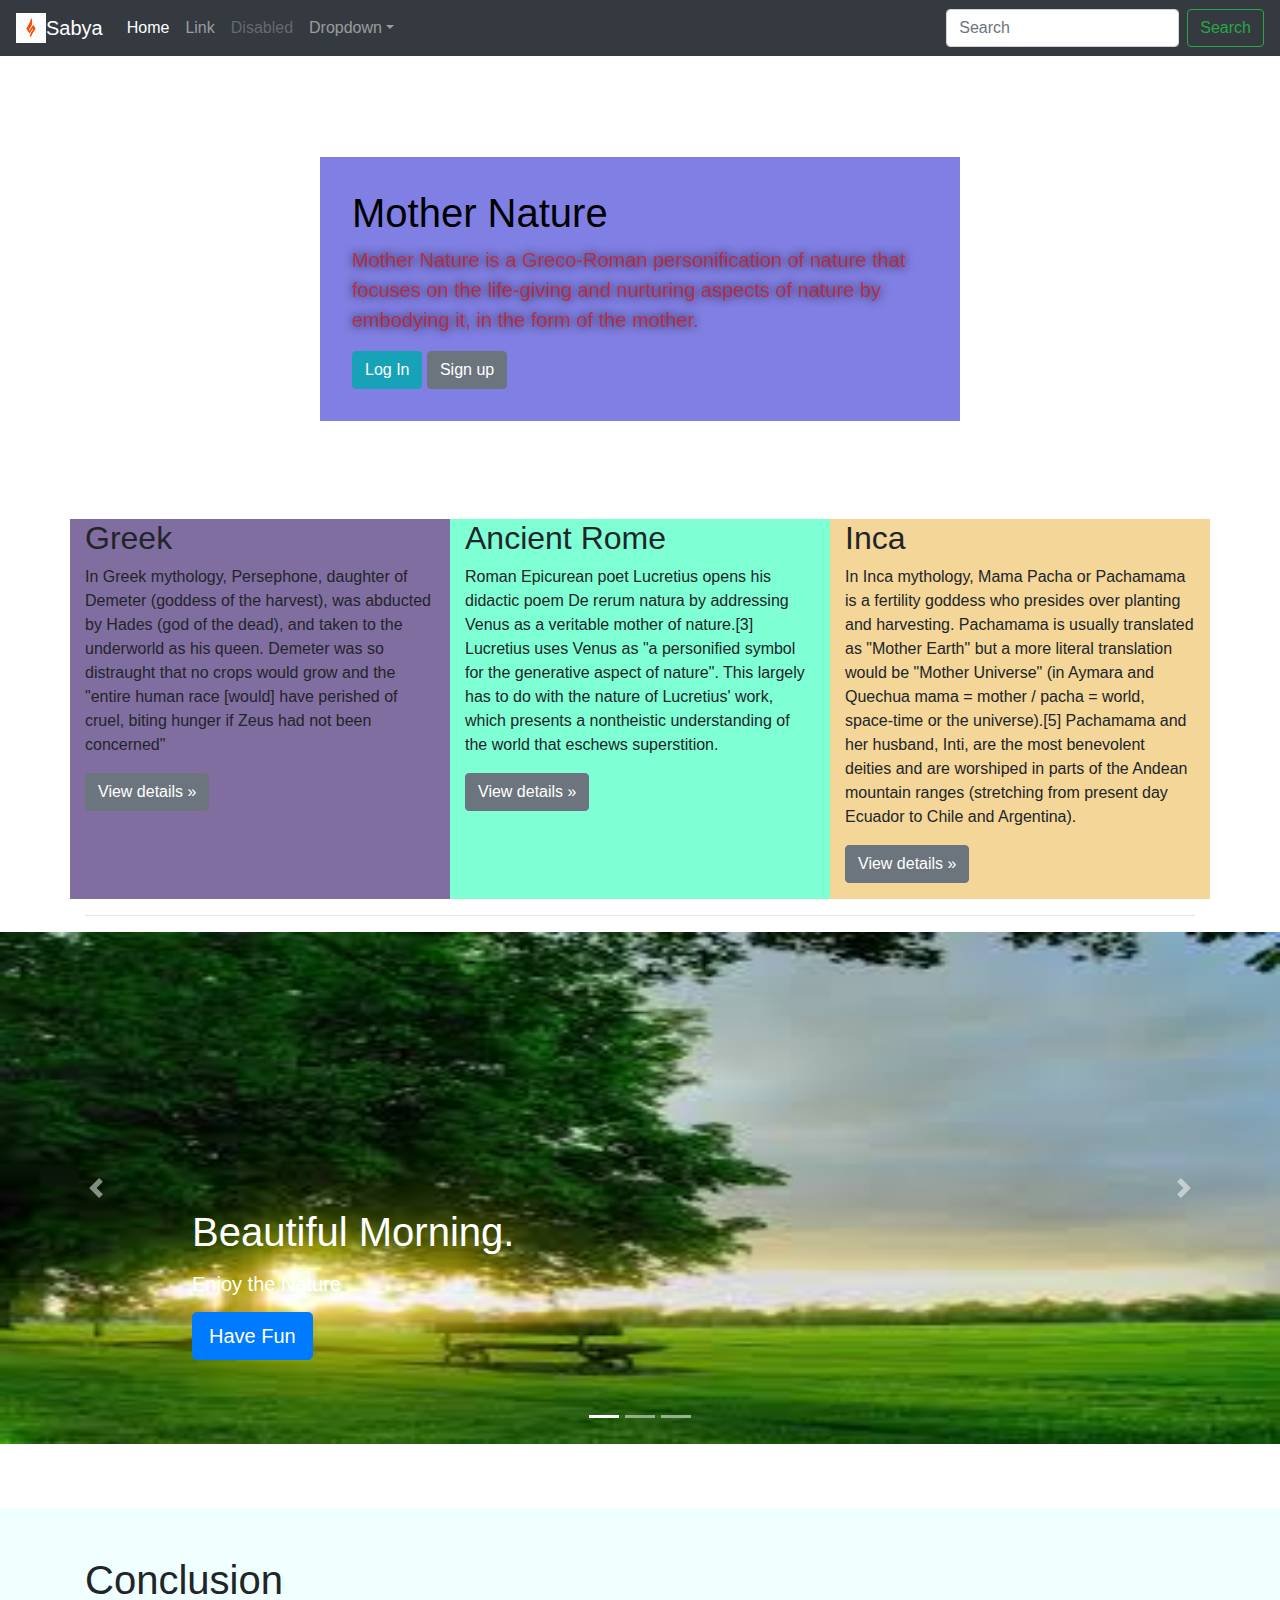
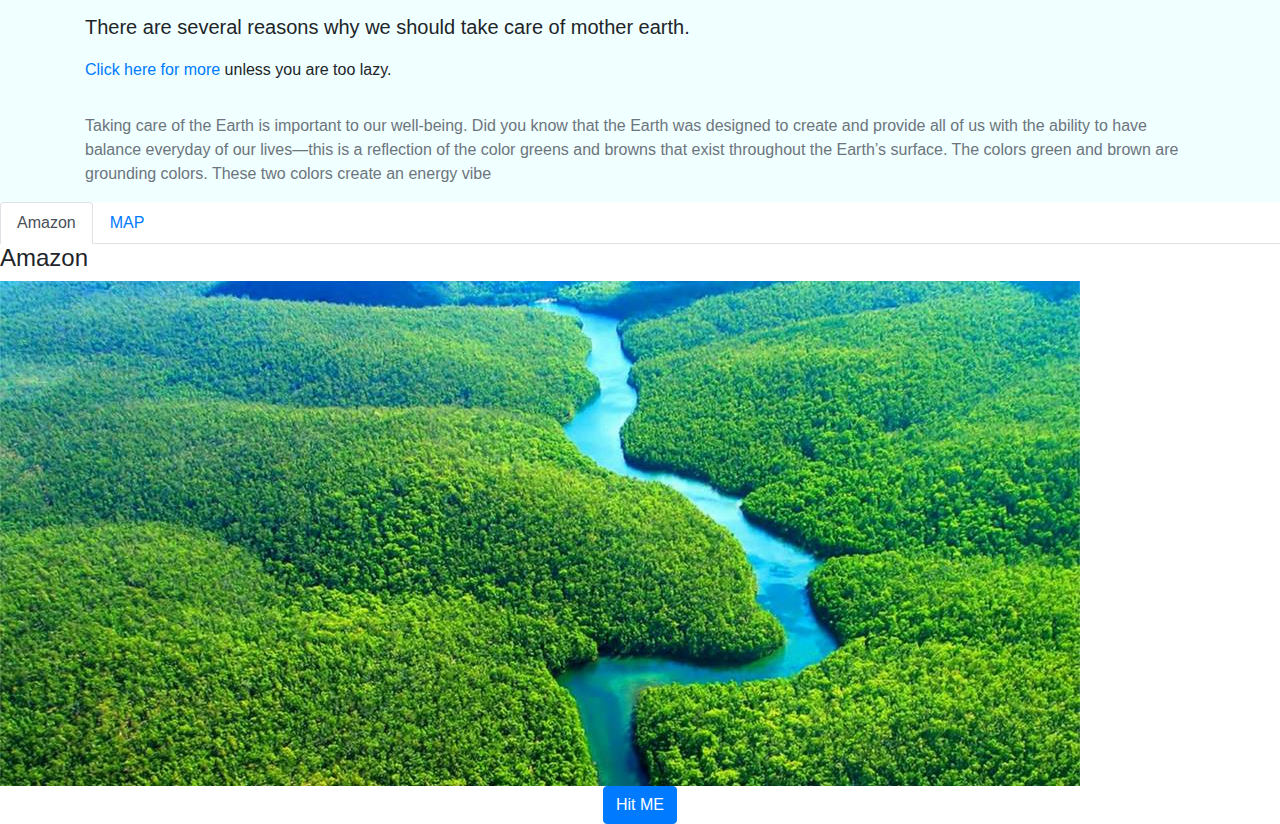
==== index.html @ 1f754633 "ignored extra files" ====
<!DOCTYPE html>
<html lang="en">
  <head>
    <!-- Required meta tags -->
    <meta charset="utf-8">
    <meta name="viewport" content="width=device-width, initial-scale=1, shrink-to-fit=no">

    <!-- Bootstrap CSS -->
    <link rel="stylesheet" href="https://stackpath.bootstrapcdn.com/bootstrap/4.3.1/css/bootstrap.min.css" integrity="sha384-ggOyR0iXCbMQv3Xipma34MD+dH/1fQ784/j6cY/iJTQUOhcWr7x9JvoRxT2MZw1T" crossorigin="anonymous">
    <!-- linked google font saira  -->
    <link href="https://fonts.googleapis.com/css?family=Saira&display=swap" rel="stylesheet">    
    <link rel="stylesheet" href="css/boot.css">
    <title>MOTHER NATURE</title>
  </head>
  <body>
        <nav class="navbar navbar-expand-md navbar-dark fixed-top bg-dark">
                <a class="navbar-brand" href="#">
                        <img src="img/s.jpg" width="30" height="30" class="d-inline-block align-top" alt="icon s">Sabya
                </a>
                <button class="navbar-toggler" type="button" data-toggle="collapse" data-target="#top" aria-controls="" aria-expanded="false" aria-label="Toggle navigation">
                  <span class="navbar-toggler-icon"></span>
                </button>
              
                <div class="collapse navbar-collapse" id="navbarsExampleDefault">
                  <ul class="navbar-nav mr-auto">
                    <li class="nav-item active">
                      <a class="nav-link" href="#">Home <span class="sr-only">(current)</span></a>
                    </li>
                    <li class="nav-item">
                      <a class="nav-link" href="#">Link</a>
                    </li>
                    <li class="nav-item">
                      <a class="nav-link disabled" href="#">Disabled</a>
                    </li>
                    <li class="nav-item dropdown">
                      <a class="nav-link dropdown-toggle" href="#" id="dropdown01" data-toggle="dropdown" aria-haspopup="true" aria-expanded="false">Dropdown</a>
                      <div class="dropdown-menu" aria-labelledby="dropdown01">
                        <a class="dropdown-item" href="#">Action</a>
                        <a class="dropdown-item" href="#">Another action</a>
                        <a class="dropdown-item" href="#">Something else here</a>
                      </div>
                    </li>
                  </ul>
                  <form class="form-inline my-2 my-lg-0">
                    <input class="form-control mr-sm-2" type="text" placeholder="Search" aria-label="Search">
                    <button class="btn btn-outline-success my-2 my-sm-0" type="submit">Search</button>
                  </form>
                </div>
              </nav>
              
              <main role="main">
              
                <!-- Main jumbotron for a primary marketing message or call to action -->
                <div class="jumbotron text-xs-center">
                  <div class="container">
                    <h1 class="jumbotron-heading">Mother Nature</h1>
                    <p class="lead jumbo-p">Mother Nature is a Greco-Roman personification of nature that focuses on the life-giving and nurturing aspects of nature by embodying it, in the form of the mother.</p>
                    <div>
                        <a href="#" class="btn btn-info">Log In</a>
                        <a href="#" class="btn btn-secondary">Sign up</a>
                    </div>
                  </div>
                </div>
              
                <div class="container">
                  <!-- Example row of columns -->
                  <div class="row grid">
                    <div class="col-md-4 col-1">
                      <h2>Greek</h2>
                      <p>In Greek mythology, Persephone, daughter of Demeter (goddess of the harvest), was abducted by Hades (god of the dead), and taken to the underworld as his queen. Demeter was so distraught 
                          that no crops would grow and the "entire human race [would] have perished of cruel, biting hunger if Zeus had not been concerned"  </p>
                      <p><a class="btn btn-secondary" href="#" role="button">View details &raquo;</a></p>
                    </div>
                    <div class="col-md-4 col-2">
                      <h2>Ancient Rome</h2>
                      <p>Roman Epicurean poet Lucretius opens his didactic poem De rerum natura by addressing Venus as a veritable mother of nature.[3] Lucretius uses Venus as "a personified symbol for the generative aspect of nature".
                          This largely has to do with the nature of Lucretius' work, which presents a nontheistic understanding of the world that eschews superstition. </p>
                      <p><a class="btn btn-secondary" href="#" role="button">View details &raquo;</a></p>
                    </div>
                    <div class="col-md-4 col-3">
                      <h2>Inca</h2>
                      <p>In Inca mythology, Mama Pacha or Pachamama is a fertility goddess who presides over planting and harvesting. Pachamama is usually translated as "Mother Earth" but a more literal translation would be 
                          "Mother Universe" (in Aymara and Quechua mama = mother / pacha = world, space-time or the universe).[5] Pachamama and her husband, Inti, are the most benevolent deities and are worshiped in parts of the Andean mountain ranges (stretching from present day Ecuador to Chile and Argentina).</p>
                      <p><a class="btn btn-secondary" href="#" role="button">View details &raquo;</a></p>
                    </div>
                  </div>
              
                  <hr>
              
                </div> <!-- /container -->
              
              </main>

              <div id="myCarousel" class="carousel slide" data-ride="carousel">
                    <ol class="carousel-indicators">
                      <li data-target="#myCarousel" data-slide-to="0" class="active"></li>
                      <li data-target="#myCarousel" data-slide-to="1"></li>
                      <li data-target="#myCarousel" data-slide-to="2"></li>
                    </ol>
                    <div class="carousel-inner">
                      <div class="carousel-item active"><img src="img/morning.jpg" alt="morning scenery"/>
                        <svg class="bd-placeholder-img" width="100%" height="100%" xmlns="http://www.w3.org/2000/svg" preserveAspectRatio="xMidYMid slice" focusable="false" role="img"><rect width="100%" height="100%" fill="#777"/></svg>
                        <div class="container">
                          <div class="carousel-caption text-left">
                            <h1>Beautiful Morning.</h1>
                            <p><h5>Enjoy the Nature</h5></p>
                            <p><a class="btn btn-lg btn-primary" href="#" role="button">Have Fun</a></p>
                          </div>
                        </div>
                      </div>
                      <div class="carousel-item"><img src="img/afternoon.jpg" alt="afternoon scenery"/>
                        <svg class="bd-placeholder-img" width="100%" height="100%" xmlns="http://www.w3.org/2000/svg" preserveAspectRatio="xMidYMid slice" focusable="false" role="img"><rect width="100%" height="100%" fill="#777"/></svg>
                        <div class="container">
                          <div class="carousel-caption">
                            <h1>Relaxing Afternoon</h1>
                            <p><h5>Protect the nature</h5></p>
                            <p><a class="btn btn-lg btn-primary" href="#" role="button">Protect</a></p>
                          </div>
                        </div>
                      </div>
                      <div class="carousel-item"> <img src="img/night.jpg" alt="night scenery"/>
                        <svg class="bd-placeholder-img" width="100%" height="100%" xmlns="http://www.w3.org/2000/svg" preserveAspectRatio="xMidYMid slice" focusable="false" role="img"><rect width="100%" height="100%" fill="#777"/></svg>
                        <div class="container">
                          <div class="carousel-caption text-right">
                            <h1>Serene Night</h1>
                            <p><h5>Giving back to the nature.</h5></p>
                            <p><a class="btn btn-lg btn-primary" href="#" role="button">Harmony</a></p>
                          </div>
                        </div>
                      </div>
                    </div>
                    <a class="carousel-control-prev" href="#myCarousel" role="button" data-slide="prev">
                      <span class="carousel-control-prev-icon" aria-hidden="true"></span>
                      <span class="sr-only">Previous</span>
                    </a>
                    <a class="carousel-control-next" href="#myCarousel" role="button" data-slide="next">
                      <span class="carousel-control-next-icon" aria-hidden="true"></span>
                      <span class="sr-only">Next</span>
                    </a>
                  </div>

                  <div class="d-flex flex-column h-100 footer">
                        <!-- Begin page content -->
                    <div  class="flex-shrink-0">
                      <div class="container">
                        <h1 class="mt-5">Conclusion</h1>
                        <p class="lead">There are several reasons why we should take care of mother earth.</p>
                        <p> <a href="https://www.workingmother.com/blogs/mommy-favorites/five-reasons-why-we-should-take-care-earth">Click here for more</a> unless you are too lazy.</p>
                      </div>
                    </div>
                    
                    <footer class="footer mt-auto py-3">
                      <div class="container">
                        <span class="text-muted">Taking care of the Earth is important to our well-being. Did you know that the Earth was designed to create and 
                            provide all of us with the ability to have balance everyday of our lives—this is a reflection of the color greens and browns that exist throughout the Earth’s surface. The colors green and brown are grounding colors. These two colors create an energy vibe</span>
                      </div>
                    </footer>
                    </div>
<!--   tabs with maps-->
<nav>
        <div class="nav nav-tabs" id="nav-tab" role="tablist">
          <a class="nav-item nav-link active" id="nav-home-tab" data-toggle="tab" href="#nav-home" role="tab" aria-controls="nav-home" 
          aria-selected="true">Amazon</a>
          <a class="nav-item nav-link" id="nav-profile-tab" data-toggle="tab" href="#nav-profile" role="tab" aria-controls="nav-profile"
           aria-selected="false">MAP</a>
        </div>
      </nav>
      <div class="tab-content" id="nav-tabContent">
        <div class="tab-pane fade show active" id="nav-home" role="tabpanel" aria-labelledby="nav-home-tab"> <h4>Amazon</h4>
          <img src="img/amazon.jpg" alt="the amazon">
      </div>
        <div class="tab-pane fade" id="nav-profile" role="tabpanel" aria-labelledby="nav-profile-tab">
            <h4><span class="glyphicon glyphicon-map-marker"></span> </h4>
            <iframe width="100%" height="200" frameborder="0" scrolling="no" marginheight="0" marginwidth="0" src=https://www.google.com/maps/embed?pb=!1m14!1m12!1m3!1d15930.093070114419!2d-62.22465673426467!3d-3.465305159446992!2m3!1f0!2f0!3f0!3m2!1i1024!2i768!4f13.1!5e0!3m2!1sen!2sin!4v1561116597635!5m2!1sen!2sin width="200" height="200" frameborder="0" style="border:0" allowfullscreen></iframe>
            
        </div>
        </div>
                                

                    <!-- Button trigger modal -->
            <div class= "text-center">
                    <button type="button" class="btn btn-primary " data-toggle="modal" data-target="#exampleModal">
           Hit ME
        </button>
         </div>
      
      <!-- Modal -->
      <div class="modal fade" id="exampleModal" tabindex="-1" role="dialog" aria-labelledby="exampleModalLabel" aria-hidden="true">
        <div class="modal-dialog" role="document">
          <div class="modal-content">
            <div class="modal-header">
              <h5 class="modal-title" id="exampleModalLabel">A promise</h5>
              <button type="button" class="close" data-dismiss="modal" aria-label="Close">
                <span aria-hidden="true">&times;</span>
              </button>
            </div>
            <div class="modal-body">
                    Be a green leader-There's power in numbers, so I have organized a group in my community to tackle environmental projects this year. Creatively we plan activities that get everyone involved, like cleaning up trash, planting trees, reducing water and energy use. 
                    2Volunteer with a green cause-Volunteering for an outdoor clean-up is a great way to meet people and give back to my community.
                    3Go paperless and Try a trash fast- Go paperless, whether at home or at school, printing only what is must, cutting back on unnecessary, to avoid heavily packaged goods and buying products that can be recycled. 
            </div>
            <div class="modal-footer">
              <button type="button" class="btn btn-secondary" data-dismiss="modal">I deny</button>
              <button type="button" class="btn btn-primary" data-dismiss="modal">I Agree</button>
            </div>
          </div>
        </div>
      </div>
              

    <!-- Optional JavaScript -->
    <!-- jQuery first, then Popper.js, then Bootstrap JS -->
    <script src="https://code.jquery.com/jquery-3.3.1.slim.min.js" integrity="sha384-q8i/X+965DzO0rT7abK41JStQIAqVgRVzpbzo5smXKp4YfRvH+8abtTE1Pi6jizo" crossorigin="anonymous"></script>
    <script src="https://cdnjs.cloudflare.com/ajax/libs/popper.js/1.14.7/umd/popper.min.js" integrity="sha384-UO2eT0CpHqdSJQ6hJty5KVphtPhzWj9WO1clHTMGa3JDZwrnQq4sF86dIHNDz0W1" crossorigin="anonymous"></script>
    <script src="https://stackpath.bootstrapcdn.com/bootstrap/4.3.1/js/bootstrap.min.js" integrity="sha384-JjSmVgyd0p3pXB1rRibZUAYoIIy6OrQ6VrjIEaFf/nJGzIxFDsf4x0xIM+B07jRM" crossorigin="anonymous"></script>
  </body>
</html>
---- css/boot.css ----
body {
    padding-top: 3.5rem;
  }
  .bd-placeholder-img {
    font-size: 1.125rem;
    text-anchor: middle;
    -webkit-user-select: none;
    -moz-user-select: none;
    -ms-user-select: none;
    user-select: none;
  }

  @media (min-width: 768px) {
    .bd-placeholder-img-lg {
      font-size: 3.5rem;
    }
  }

  /* CUSTOMIZING THE JUMBOTRON*/
.jumbotron {
  padding-top: 6rem;
  padding-bottom: 6rem;
  margin-bottom: 0;
  margin-top: 5px;
  background-color: #fff;
  background-image: url("../img/mother.png");
  background-repeat: no-repeat;
  background-position: bottom center;
  background-size: cover;
}

.jumbotron-heading {
  font-weight: 300;
  color: black;
}

.jumbotron .container {
  max-width: 40rem;
  background: rgba(12, 9, 202, 0.52);
  padding: 2rem;
  color: white;
}

.jumbo-p{
    color: rgba(223, 15, 15, 0.664);
    text-shadow: 0 0 10px rgba(8, 8, 8, 0.822);
}
/*CUSTOMIZING THE GRID*/
.grid{
    background-color: aliceblue;
    margin-top: 2px;  
}
.col-1 {
    background-color: rgb(129, 110, 160);
}
.col-2 {
    background-color: aquamarine;
}
.col-3 {
    background-color: rgb(243, 214, 152);
}

  /* CUSTOMIZING THE CAROUSEL
-------------------------------------------------- */

.carousel {
    margin-bottom: 4rem;
  }
  /* Since positioning the image, we need to help out the caption */
  .carousel-caption {
    bottom: 3rem;
    z-index: 10;
  }
  
  /* Declare heights because of positioning of img element */
  .carousel-item {
    height: 32rem;
  }
  .carousel-item > img {
    position: absolute;
    top: 0;
    left: 0;
    min-width: 100%;
    height: 32rem;
  }  
  /*pushing the modal button to center*/
  #map-canvas {
    height:480px;
    width: 500px;
  }
  
  #teste {
    width: 500px;
    height: 500px;
  }
  .footer{
  background-color: azure;
  }
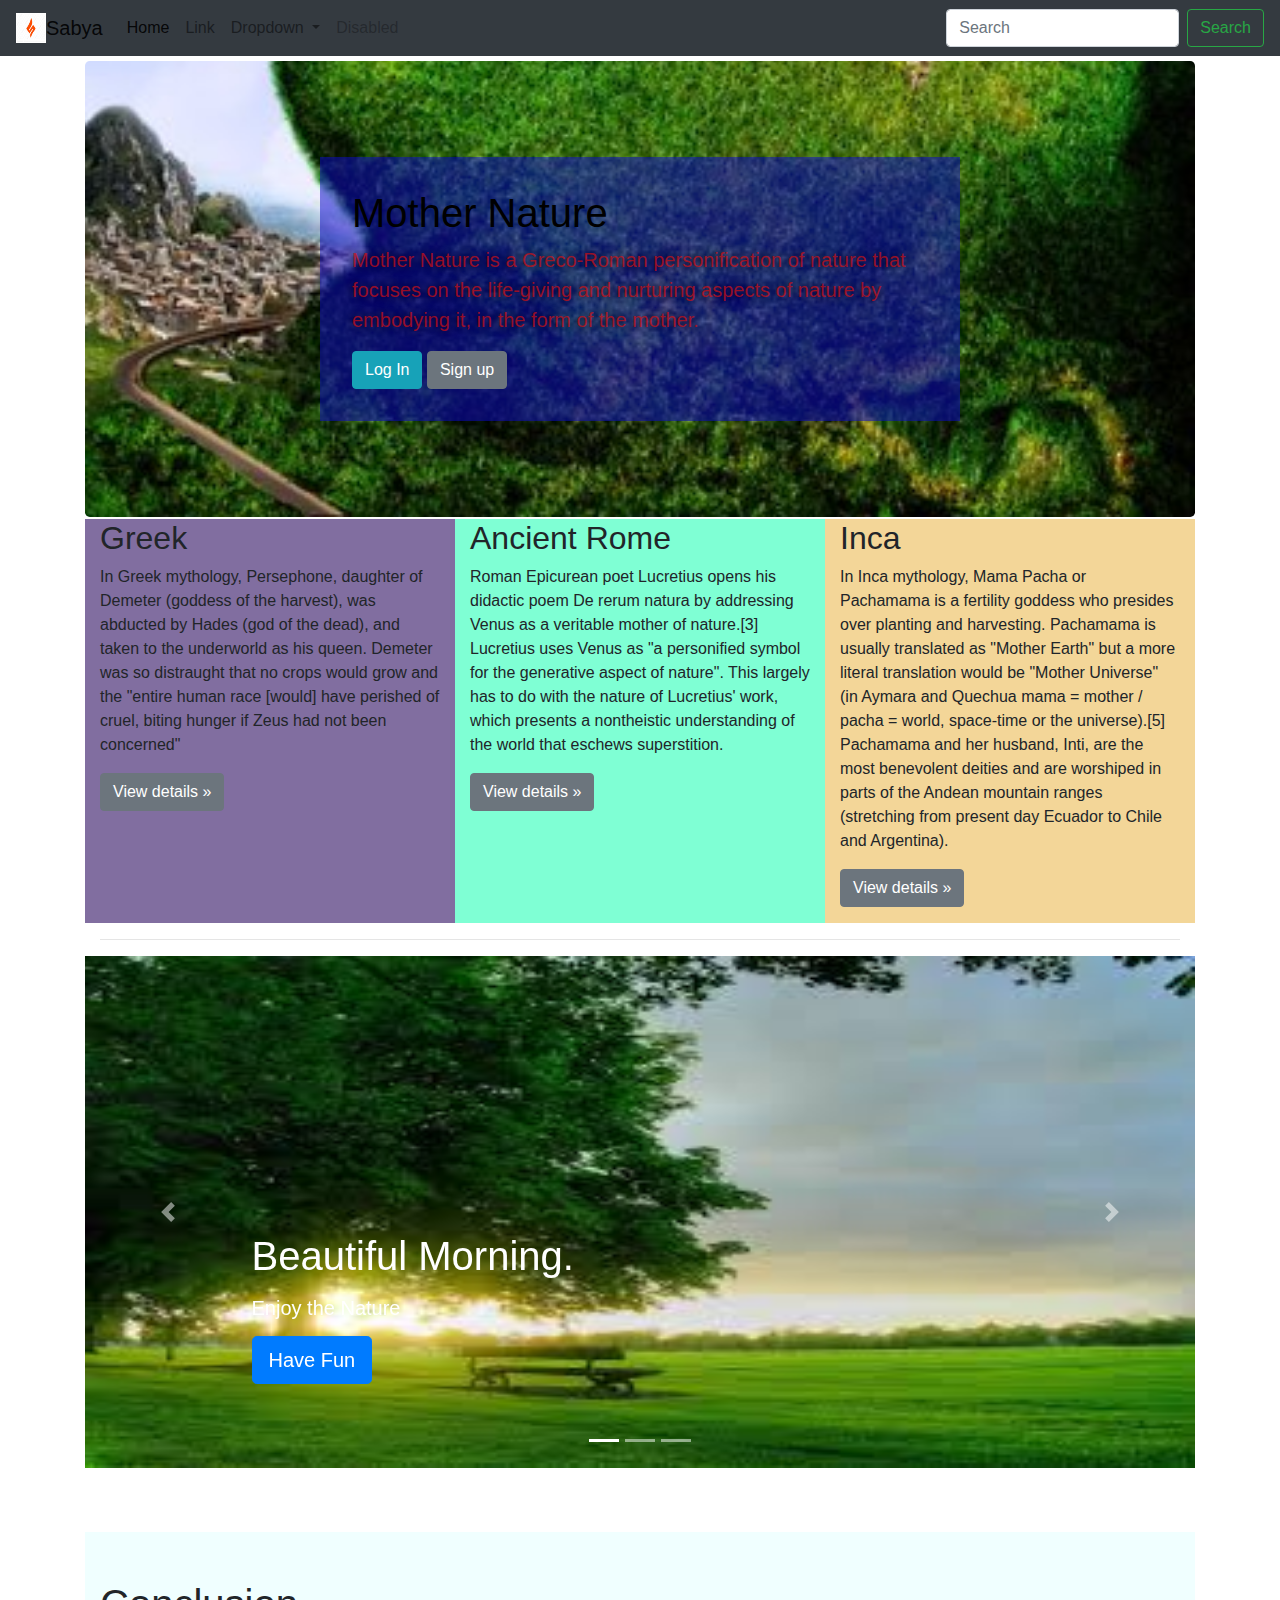
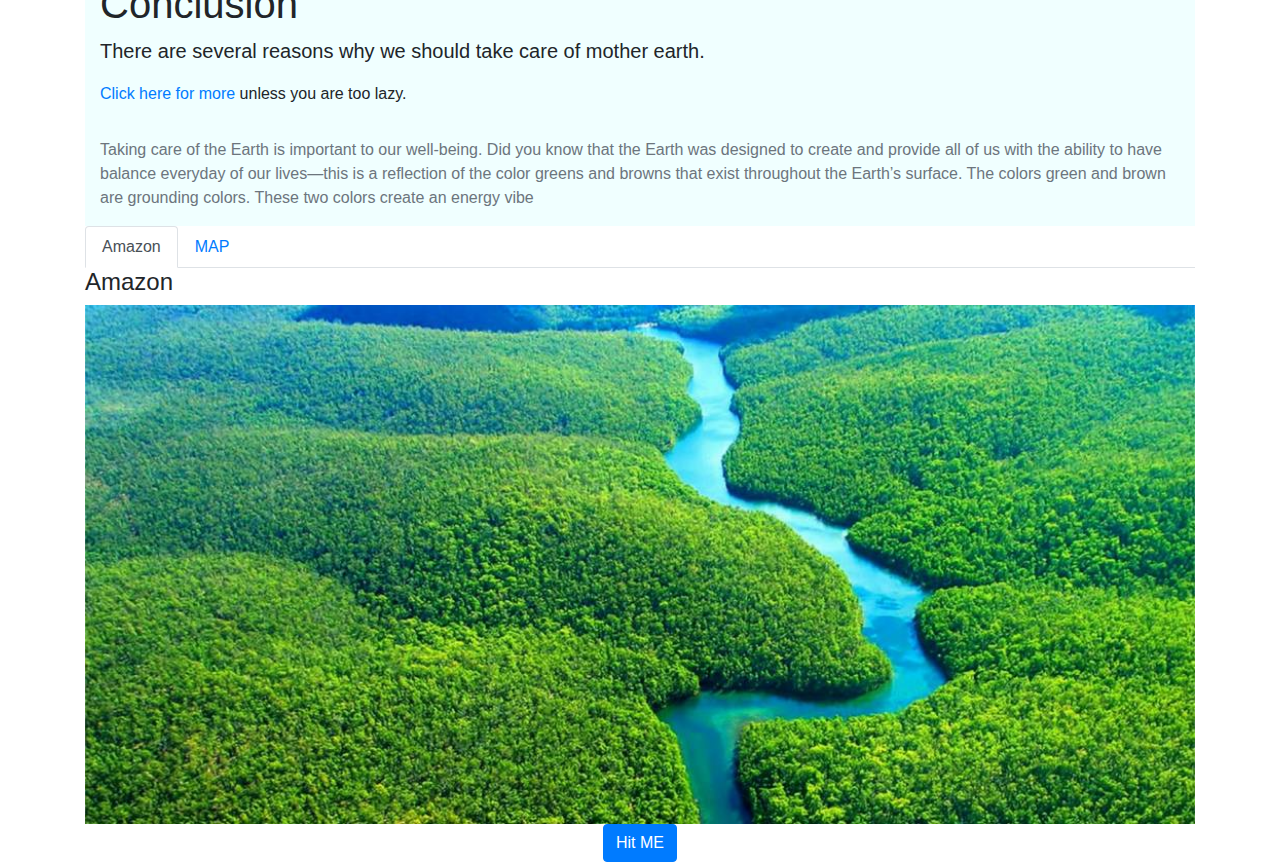
==== commit fe846692: "more responsive than before" ====
--- a/index.html
+++ b/index.html
@@ -1,217 +1,223 @@
 <!DOCTYPE html>
 <html lang="en">
-  <head>
-    <!-- Required meta tags -->
-    <meta charset="utf-8">
-    <meta name="viewport" content="width=device-width, initial-scale=1, shrink-to-fit=no">
-
-    <!-- Bootstrap CSS -->
-    <link rel="stylesheet" href="https://stackpath.bootstrapcdn.com/bootstrap/4.3.1/css/bootstrap.min.css" integrity="sha384-ggOyR0iXCbMQv3Xipma34MD+dH/1fQ784/j6cY/iJTQUOhcWr7x9JvoRxT2MZw1T" crossorigin="anonymous">
-    <!-- linked google font saira  -->
-    <link href="https://fonts.googleapis.com/css?family=Saira&display=swap" rel="stylesheet">    
-    <link rel="stylesheet" href="css/boot.css">
-    <title>MOTHER NATURE</title>
-  </head>
-  <body>
-        <nav class="navbar navbar-expand-md navbar-dark fixed-top bg-dark">
-                <a class="navbar-brand" href="#">
-                        <img src="img/s.jpg" width="30" height="30" class="d-inline-block align-top" alt="icon s">Sabya
-                </a>
-                <button class="navbar-toggler" type="button" data-toggle="collapse" data-target="#top" aria-controls="" aria-expanded="false" aria-label="Toggle navigation">
-                  <span class="navbar-toggler-icon"></span>
-                </button>
-              
-                <div class="collapse navbar-collapse" id="navbarsExampleDefault">
-                  <ul class="navbar-nav mr-auto">
-                    <li class="nav-item active">
-                      <a class="nav-link" href="#">Home <span class="sr-only">(current)</span></a>
-                    </li>
-                    <li class="nav-item">
-                      <a class="nav-link" href="#">Link</a>
-                    </li>
-                    <li class="nav-item">
-                      <a class="nav-link disabled" href="#">Disabled</a>
-                    </li>
-                    <li class="nav-item dropdown">
-                      <a class="nav-link dropdown-toggle" href="#" id="dropdown01" data-toggle="dropdown" aria-haspopup="true" aria-expanded="false">Dropdown</a>
-                      <div class="dropdown-menu" aria-labelledby="dropdown01">
-                        <a class="dropdown-item" href="#">Action</a>
-                        <a class="dropdown-item" href="#">Another action</a>
-                        <a class="dropdown-item" href="#">Something else here</a>
-                      </div>
-                    </li>
-                  </ul>
-                  <form class="form-inline my-2 my-lg-0">
-                    <input class="form-control mr-sm-2" type="text" placeholder="Search" aria-label="Search">
-                    <button class="btn btn-outline-success my-2 my-sm-0" type="submit">Search</button>
-                  </form>
-                </div>
-              </nav>
-              
-              <main role="main">
-              
-                <!-- Main jumbotron for a primary marketing message or call to action -->
-                <div class="jumbotron text-xs-center">
-                  <div class="container">
-                    <h1 class="jumbotron-heading">Mother Nature</h1>
-                    <p class="lead jumbo-p">Mother Nature is a Greco-Roman personification of nature that focuses on the life-giving and nurturing aspects of nature by embodying it, in the form of the mother.</p>
-                    <div>
-                        <a href="#" class="btn btn-info">Log In</a>
-                        <a href="#" class="btn btn-secondary">Sign up</a>
-                    </div>
-                  </div>
-                </div>
-              
-                <div class="container">
-                  <!-- Example row of columns -->
-                  <div class="row grid">
-                    <div class="col-md-4 col-1">
-                      <h2>Greek</h2>
-                      <p>In Greek mythology, Persephone, daughter of Demeter (goddess of the harvest), was abducted by Hades (god of the dead), and taken to the underworld as his queen. Demeter was so distraught 
-                          that no crops would grow and the "entire human race [would] have perished of cruel, biting hunger if Zeus had not been concerned"  </p>
-                      <p><a class="btn btn-secondary" href="#" role="button">View details &raquo;</a></p>
-                    </div>
-                    <div class="col-md-4 col-2">
-                      <h2>Ancient Rome</h2>
-                      <p>Roman Epicurean poet Lucretius opens his didactic poem De rerum natura by addressing Venus as a veritable mother of nature.[3] Lucretius uses Venus as "a personified symbol for the generative aspect of nature".
-                          This largely has to do with the nature of Lucretius' work, which presents a nontheistic understanding of the world that eschews superstition. </p>
-                      <p><a class="btn btn-secondary" href="#" role="button">View details &raquo;</a></p>
-                    </div>
-                    <div class="col-md-4 col-3">
-                      <h2>Inca</h2>
-                      <p>In Inca mythology, Mama Pacha or Pachamama is a fertility goddess who presides over planting and harvesting. Pachamama is usually translated as "Mother Earth" but a more literal translation would be 
-                          "Mother Universe" (in Aymara and Quechua mama = mother / pacha = world, space-time or the universe).[5] Pachamama and her husband, Inti, are the most benevolent deities and are worshiped in parts of the Andean mountain ranges (stretching from present day Ecuador to Chile and Argentina).</p>
-                      <p><a class="btn btn-secondary" href="#" role="button">View details &raquo;</a></p>
-                    </div>
-                  </div>
-              
-                  <hr>
-              
-                </div> <!-- /container -->
-              
-              </main>
-
-              <div id="myCarousel" class="carousel slide" data-ride="carousel">
-                    <ol class="carousel-indicators">
-                      <li data-target="#myCarousel" data-slide-to="0" class="active"></li>
-                      <li data-target="#myCarousel" data-slide-to="1"></li>
-                      <li data-target="#myCarousel" data-slide-to="2"></li>
-                    </ol>
-                    <div class="carousel-inner">
-                      <div class="carousel-item active"><img src="img/morning.jpg" alt="morning scenery"/>
-                        <svg class="bd-placeholder-img" width="100%" height="100%" xmlns="http://www.w3.org/2000/svg" preserveAspectRatio="xMidYMid slice" focusable="false" role="img"><rect width="100%" height="100%" fill="#777"/></svg>
-                        <div class="container">
-                          <div class="carousel-caption text-left">
-                            <h1>Beautiful Morning.</h1>
-                            <p><h5>Enjoy the Nature</h5></p>
-                            <p><a class="btn btn-lg btn-primary" href="#" role="button">Have Fun</a></p>
-                          </div>
-                        </div>
-                      </div>
-                      <div class="carousel-item"><img src="img/afternoon.jpg" alt="afternoon scenery"/>
-                        <svg class="bd-placeholder-img" width="100%" height="100%" xmlns="http://www.w3.org/2000/svg" preserveAspectRatio="xMidYMid slice" focusable="false" role="img"><rect width="100%" height="100%" fill="#777"/></svg>
-                        <div class="container">
-                          <div class="carousel-caption">
-                            <h1>Relaxing Afternoon</h1>
-                            <p><h5>Protect the nature</h5></p>
-                            <p><a class="btn btn-lg btn-primary" href="#" role="button">Protect</a></p>
-                          </div>
-                        </div>
-                      </div>
-                      <div class="carousel-item"> <img src="img/night.jpg" alt="night scenery"/>
-                        <svg class="bd-placeholder-img" width="100%" height="100%" xmlns="http://www.w3.org/2000/svg" preserveAspectRatio="xMidYMid slice" focusable="false" role="img"><rect width="100%" height="100%" fill="#777"/></svg>
-                        <div class="container">
-                          <div class="carousel-caption text-right">
-                            <h1>Serene Night</h1>
-                            <p><h5>Giving back to the nature.</h5></p>
-                            <p><a class="btn btn-lg btn-primary" href="#" role="button">Harmony</a></p>
-                          </div>
-                        </div>
-                      </div>
-                    </div>
-                    <a class="carousel-control-prev" href="#myCarousel" role="button" data-slide="prev">
-                      <span class="carousel-control-prev-icon" aria-hidden="true"></span>
-                      <span class="sr-only">Previous</span>
-                    </a>
-                    <a class="carousel-control-next" href="#myCarousel" role="button" data-slide="next">
-                      <span class="carousel-control-next-icon" aria-hidden="true"></span>
-                      <span class="sr-only">Next</span>
-                    </a>
-                  </div>
-
-                  <div class="d-flex flex-column h-100 footer">
-                        <!-- Begin page content -->
-                    <div  class="flex-shrink-0">
-                      <div class="container">
-                        <h1 class="mt-5">Conclusion</h1>
-                        <p class="lead">There are several reasons why we should take care of mother earth.</p>
-                        <p> <a href="https://www.workingmother.com/blogs/mommy-favorites/five-reasons-why-we-should-take-care-earth">Click here for more</a> unless you are too lazy.</p>
-                      </div>
-                    </div>
-                    
-                    <footer class="footer mt-auto py-3">
-                      <div class="container">
-                        <span class="text-muted">Taking care of the Earth is important to our well-being. Did you know that the Earth was designed to create and 
-                            provide all of us with the ability to have balance everyday of our lives—this is a reflection of the color greens and browns that exist throughout the Earth’s surface. The colors green and brown are grounding colors. These two colors create an energy vibe</span>
-                      </div>
-                    </footer>
-                    </div>
-<!--   tabs with maps-->
-<nav>
-        <div class="nav nav-tabs" id="nav-tab" role="tablist">
-          <a class="nav-item nav-link active" id="nav-home-tab" data-toggle="tab" href="#nav-home" role="tab" aria-controls="nav-home" 
-          aria-selected="true">Amazon</a>
-          <a class="nav-item nav-link" id="nav-profile-tab" data-toggle="tab" href="#nav-profile" role="tab" aria-controls="nav-profile"
-           aria-selected="false">MAP</a>
-        </div>
-      </nav>
-      <div class="tab-content" id="nav-tabContent">
-        <div class="tab-pane fade show active" id="nav-home" role="tabpanel" aria-labelledby="nav-home-tab"> <h4>Amazon</h4>
-          <img src="img/amazon.jpg" alt="the amazon">
-      </div>
-        <div class="tab-pane fade" id="nav-profile" role="tabpanel" aria-labelledby="nav-profile-tab">
-            <h4><span class="glyphicon glyphicon-map-marker"></span> </h4>
-            <iframe width="100%" height="200" frameborder="0" scrolling="no" marginheight="0" marginwidth="0" src=https://www.google.com/maps/embed?pb=!1m14!1m12!1m3!1d15930.093070114419!2d-62.22465673426467!3d-3.465305159446992!2m3!1f0!2f0!3f0!3m2!1i1024!2i768!4f13.1!5e0!3m2!1sen!2sin!4v1561116597635!5m2!1sen!2sin width="200" height="200" frameborder="0" style="border:0" allowfullscreen></iframe>
-            
-        </div>
-        </div>
-                                
-
-                    <!-- Button trigger modal -->
-            <div class= "text-center">
-                    <button type="button" class="btn btn-primary " data-toggle="modal" data-target="#exampleModal">
-           Hit ME
-        </button>
-         </div>
-      
-      <!-- Modal -->
-      <div class="modal fade" id="exampleModal" tabindex="-1" role="dialog" aria-labelledby="exampleModalLabel" aria-hidden="true">
-        <div class="modal-dialog" role="document">
-          <div class="modal-content">
-            <div class="modal-header">
-              <h5 class="modal-title" id="exampleModalLabel">A promise</h5>
-              <button type="button" class="close" data-dismiss="modal" aria-label="Close">
-                <span aria-hidden="true">&times;</span>
-              </button>
-            </div>
-            <div class="modal-body">
-                    Be a green leader-There's power in numbers, so I have organized a group in my community to tackle environmental projects this year. Creatively we plan activities that get everyone involved, like cleaning up trash, planting trees, reducing water and energy use. 
-                    2Volunteer with a green cause-Volunteering for an outdoor clean-up is a great way to meet people and give back to my community.
-                    3Go paperless and Try a trash fast- Go paperless, whether at home or at school, printing only what is must, cutting back on unnecessary, to avoid heavily packaged goods and buying products that can be recycled. 
-            </div>
-            <div class="modal-footer">
-              <button type="button" class="btn btn-secondary" data-dismiss="modal">I deny</button>
-              <button type="button" class="btn btn-primary" data-dismiss="modal">I Agree</button>
-            </div>
-          </div>
-        </div>
-      </div>
-              
-
-    <!-- Optional JavaScript -->
-    <!-- jQuery first, then Popper.js, then Bootstrap JS -->
-    <script src="https://code.jquery.com/jquery-3.3.1.slim.min.js" integrity="sha384-q8i/X+965DzO0rT7abK41JStQIAqVgRVzpbzo5smXKp4YfRvH+8abtTE1Pi6jizo" crossorigin="anonymous"></script>
-    <script src="https://cdnjs.cloudflare.com/ajax/libs/popper.js/1.14.7/umd/popper.min.js" integrity="sha384-UO2eT0CpHqdSJQ6hJty5KVphtPhzWj9WO1clHTMGa3JDZwrnQq4sF86dIHNDz0W1" crossorigin="anonymous"></script>
-    <script src="https://stackpath.bootstrapcdn.com/bootstrap/4.3.1/js/bootstrap.min.js" integrity="sha384-JjSmVgyd0p3pXB1rRibZUAYoIIy6OrQ6VrjIEaFf/nJGzIxFDsf4x0xIM+B07jRM" crossorigin="anonymous"></script>
-  </body>
+<head>
+	<!-- Required meta tags -->
+	<meta charset="utf-8">
+	<meta name="viewport" content="width=device-width, initial-scale=1, shrink-to-fit=no">
+
+	<!-- Bootstrap CSS -->
+	<link rel="stylesheet" href="https://stackpath.bootstrapcdn.com/bootstrap/4.3.1/css/bootstrap.min.css" integrity="sha384-ggOyR0iXCbMQv3Xipma34MD+dH/1fQ784/j6cY/iJTQUOhcWr7x9JvoRxT2MZw1T" crossorigin="anonymous">
+	<!-- linked google font saira  -->
+	<link href="https://fonts.googleapis.com/css?family=Saira&display=swap" rel="stylesheet">    
+	<link rel="stylesheet" href="css/boot.css">
+	<title>MOTHER NATURE</title>
+</head>
+<body>
+	<div class="container">
+
+		<nav class="navbar navbar-expand-lg navbar-light fixed-top bg-dark">
+			<a class="navbar-brand" href="#">
+				<img src="img/s.jpg" width="30" height="30" class="d-inline-block align-top" alt="icon s">Sabya
+			</a>
+			<button class="navbar-toggler" type="button" data-toggle="collapse" data-target="#navbarSupportedContent" aria-controls="navbarSupportedContent" aria-expanded="false" aria-label="Toggle navigation">
+				<span class="navbar-toggler-icon"></span>
+			</button>
+
+			<div class="collapse navbar-collapse" id="navbarSupportedContent">
+				<ul class="navbar-nav mr-auto">
+					<li class="nav-item active">
+						<a class="nav-link" href="#">Home <span class="sr-only">(current)</span></a>
+					</li>
+					<li class="nav-item">
+						<a class="nav-link" href="#">Link</a>
+					</li>
+					<li class="nav-item dropdown">
+						<a class="nav-link dropdown-toggle" href="#" id="navbarDropdown" role="button" data-toggle="dropdown" aria-haspopup="true" aria-expanded="false">
+							Dropdown
+						</a>
+						<div class="dropdown-menu" aria-labelledby="navbarDropdown">
+							<a class="dropdown-item" href="#">Action</a>
+							<a class="dropdown-item" href="#">Another action</a>
+							<div class="dropdown-divider"></div>
+							<a class="dropdown-item" href="#">Something else here</a>
+						</div>
+					</li>
+					<li class="nav-item">
+						<a class="nav-link disabled" href="#" tabindex="-1" aria-disabled="true">Disabled</a>
+					</li>
+				</ul>
+				<form class="form-inline my-2 my-lg-0">
+					<input class="form-control mr-sm-2" type="search" placeholder="Search" aria-label="Search">
+					<button class="btn btn-outline-success my-2 my-sm-0" type="submit">Search</button>
+				</form>
+			</div>
+		</nav>
+		<main role="main">
+
+
+			<!-- Main jumbotron for a primary marketing message or call to action -->
+			<div class="jumbotron text-xs-center">
+				<div class="container">
+					<h1 class="jumbotron-heading">Mother Nature</h1>
+					<p class="lead jumbo-p">Mother Nature is a Greco-Roman personification of nature that focuses on the life-giving and nurturing aspects of nature by embodying it, in the form of the mother.</p>
+					<div>
+						<a href="#" class="btn btn-info">Log In</a>
+						<a href="#" class="btn btn-secondary">Sign up</a>
+					</div>
+				</div>
+			</div>
+
+			<div class="container">
+				<!-- Example row of columns -->
+				<div class="row grid">
+					<div class="col-md-4 col-1">
+						<h2>Greek</h2>
+						<p>In Greek mythology, Persephone, daughter of Demeter (goddess of the harvest), was abducted by Hades (god of the dead), and taken to the underworld as his queen. Demeter was so distraught 
+						that no crops would grow and the "entire human race [would] have perished of cruel, biting hunger if Zeus had not been concerned"  </p>
+						<p><a class="btn btn-secondary" href="#" role="button">View details &raquo;</a></p>
+					</div>
+					<div class="col-md-4 col-2">
+						<h2>Ancient Rome</h2>
+						<p>Roman Epicurean poet Lucretius opens his didactic poem De rerum natura by addressing Venus as a veritable mother of nature.[3] Lucretius uses Venus as "a personified symbol for the generative aspect of nature".
+						This largely has to do with the nature of Lucretius' work, which presents a nontheistic understanding of the world that eschews superstition. </p>
+						<p><a class="btn btn-secondary" href="#" role="button">View details &raquo;</a></p>
+					</div>
+					<div class="col-md-4 col-3">
+						<h2>Inca</h2>
+						<p>In Inca mythology, Mama Pacha or Pachamama is a fertility goddess who presides over planting and harvesting. Pachamama is usually translated as "Mother Earth" but a more literal translation would be 
+						"Mother Universe" (in Aymara and Quechua mama = mother / pacha = world, space-time or the universe).[5] Pachamama and her husband, Inti, are the most benevolent deities and are worshiped in parts of the Andean mountain ranges (stretching from present day Ecuador to Chile and Argentina).</p>
+						<p><a class="btn btn-secondary" href="#" role="button">View details &raquo;</a></p>
+					</div>
+				</div>
+
+				<hr>
+
+			</div> <!-- /container -->
+
+		</main>
+
+		<div id="myCarousel" class="carousel slide" data-ride="carousel">
+			<ol class="carousel-indicators">
+				<li data-target="#myCarousel" data-slide-to="0" class="active"></li>
+				<li data-target="#myCarousel" data-slide-to="1"></li>
+				<li data-target="#myCarousel" data-slide-to="2"></li>
+			</ol>
+			<div class="carousel-inner">
+				<div class="carousel-item active"><img src="img/morning.jpg" alt="morning scenery"/>
+					<svg class="bd-placeholder-img" width="100%" height="100%" xmlns="http://www.w3.org/2000/svg" preserveAspectRatio="xMidYMid slice" focusable="false" role="img"><rect width="100%" height="100%" fill="#777"/></svg>
+					<div class="container">
+						<div class="carousel-caption text-left">
+							<h1>Beautiful Morning.</h1>
+							<p><h5>Enjoy the Nature</h5></p>
+							<p><a class="btn btn-lg btn-primary" href="#" role="button">Have Fun</a></p>
+						</div>
+					</div>
+				</div>
+				<div class="carousel-item"><img src="img/afternoon.jpg" alt="afternoon scenery"/>
+					<svg class="bd-placeholder-img" width="100%" height="100%" xmlns="http://www.w3.org/2000/svg" preserveAspectRatio="xMidYMid slice" focusable="false" role="img"><rect width="100%" height="100%" fill="#777"/></svg>
+					<div class="container">
+						<div class="carousel-caption">
+							<h1>Relaxing Afternoon</h1>
+							<p><h5>Protect the nature</h5></p>
+							<p><a class="btn btn-lg btn-primary" href="#" role="button">Protect</a></p>
+						</div>
+					</div>
+				</div>
+				<div class="carousel-item"> <img src="img/night.jpg" alt="night scenery"/>
+					<svg class="bd-placeholder-img" width="100%" height="100%" xmlns="http://www.w3.org/2000/svg" preserveAspectRatio="xMidYMid slice" focusable="false" role="img"><rect width="100%" height="100%" fill="#777"/></svg>
+					<div class="container">
+						<div class="carousel-caption text-right">
+							<h1>Serene Night</h1>
+							<p><h5>Giving back to the nature.</h5></p>
+							<p><a class="btn btn-lg btn-primary" href="#" role="button">Harmony</a></p>
+						</div>
+					</div>
+				</div>
+			</div>
+			<a class="carousel-control-prev" href="#myCarousel" role="button" data-slide="prev">
+				<span class="carousel-control-prev-icon" aria-hidden="true"></span>
+				<span class="sr-only">Previous</span>
+			</a>
+			<a class="carousel-control-next" href="#myCarousel" role="button" data-slide="next">
+				<span class="carousel-control-next-icon" aria-hidden="true"></span>
+				<span class="sr-only">Next</span>
+			</a>
+		</div>
+
+		<div class="d-flex flex-column h-100 footer">
+			<!-- Begin page content -->
+			<div  class="flex-shrink-0">
+				<div class="container">
+					<h1 class="mt-5">Conclusion</h1>
+					<p class="lead">There are several reasons why we should take care of mother earth.</p>
+					<p> <a href="https://www.workingmother.com/blogs/mommy-favorites/five-reasons-why-we-should-take-care-earth">Click here for more</a> unless you are too lazy.</p>
+				</div>
+			</div>
+
+			<footer class="footer mt-auto py-3">
+				<div class="container">
+					<span class="text-muted">Taking care of the Earth is important to our well-being. Did you know that the Earth was designed to create and 
+					provide all of us with the ability to have balance everyday of our lives—this is a reflection of the color greens and browns that exist throughout the Earth’s surface. The colors green and brown are grounding colors. These two colors create an energy vibe</span>
+				</div>
+
+			</footer>
+		</div>
+		<!--   tabs with maps-->
+		<nav>
+			<div class="nav nav-tabs" id="nav-tab" role="tablist">
+				<a class="nav-item nav-link active" id="nav-home-tab" data-toggle="tab" href="#nav-home" role="tab" aria-controls="nav-home" 
+				aria-selected="true">Amazon</a>
+				<a class="nav-item nav-link" id="nav-profile-tab" data-toggle="tab" href="#nav-profile" role="tab" aria-controls="nav-profile"
+				aria-selected="false">MAP</a>
+			</div>
+		</nav>
+		<div class="tab-content" id="nav-tabContent">
+			<div class="tab-pane fade show active" id="nav-home" role="tabpanel" aria-labelledby="nav-home-tab"> <h4>Amazon</h4>
+				<img src="img/amazon.jpg" alt="the amazon" style="width: 100%">
+			</div>
+			<div class="tab-pane fade" id="nav-profile" role="tabpanel" aria-labelledby="nav-profile-tab">
+				<h4><span class="glyphicon glyphicon-map-marker"></span> </h4>
+				<iframe width="100%" height="200" frameborder="0" scrolling="no" marginheight="0" marginwidth="0" src=https://www.google.com/maps/embed?pb=!1m14!1m12!1m3!1d15930.093070114419!2d-62.22465673426467!3d-3.465305159446992!2m3!1f0!2f0!3f0!3m2!1i1024!2i768!4f13.1!5e0!3m2!1sen!2sin!4v1561116597635!5m2!1sen!2sin width="200" height="200" frameborder="0" style="border:0" allowfullscreen></iframe>
+
+			</div>
+		</div>
+
+
+		<!-- Button trigger modal -->
+		<div class= "text-center">
+			<button type="button" class="btn btn-primary " data-toggle="modal" data-target="#exampleModal">
+				Hit ME
+			</button>
+		</div>
+
+		<!-- Modal -->
+		<div class="modal fade" id="exampleModal" tabindex="-1" role="dialog" aria-labelledby="exampleModalLabel" aria-hidden="true">
+			<div class="modal-dialog" role="document">
+				<div class="modal-content">
+					<div class="modal-header">
+						<h5 class="modal-title" id="exampleModalLabel">A promise</h5>
+						<button type="button" class="close" data-dismiss="modal" aria-label="Close">
+							<span aria-hidden="true">&times;</span>
+						</button>
+					</div>
+					<div class="modal-body">
+						Be a green leader-There's power in numbers, so I have organized a group in my community to tackle environmental projects this year. Creatively we plan activities that get everyone involved, like cleaning up trash, planting trees, reducing water and energy use. 
+						2Volunteer with a green cause-Volunteering for an outdoor clean-up is a great way to meet people and give back to my community.
+						3Go paperless and Try a trash fast- Go paperless, whether at home or at school, printing only what is must, cutting back on unnecessary, to avoid heavily packaged goods and buying products that can be recycled. 
+					</div>
+					<div class="modal-footer">
+						<button type="button" class="btn btn-secondary" data-dismiss="modal">I deny</button>
+						<button type="button" class="btn btn-primary" data-dismiss="modal">I Agree</button>
+					</div>
+				</div>
+			</div>
+		</div>
+	</div>
+
+	<!-- Optional JavaScript -->
+	<!-- jQuery first, then Popper.js, then Bootstrap JS -->
+	<script src="https://code.jquery.com/jquery-3.3.1.slim.min.js" integrity="sha384-q8i/X+965DzO0rT7abK41JStQIAqVgRVzpbzo5smXKp4YfRvH+8abtTE1Pi6jizo" crossorigin="anonymous"></script>
+	<script src="https://cdnjs.cloudflare.com/ajax/libs/popper.js/1.14.7/umd/popper.min.js" integrity="sha384-UO2eT0CpHqdSJQ6hJty5KVphtPhzWj9WO1clHTMGa3JDZwrnQq4sF86dIHNDz0W1" crossorigin="anonymous"></script>
+	<script src="https://stackpath.bootstrapcdn.com/bootstrap/4.3.1/js/bootstrap.min.js" integrity="sha384-JjSmVgyd0p3pXB1rRibZUAYoIIy6OrQ6VrjIEaFf/nJGzIxFDsf4x0xIM+B07jRM" crossorigin="anonymous"></script>
+</body>
 </html>--- a/css/boot.css
+++ b/css/boot.css
@@ -23,7 +23,7 @@
   margin-bottom: 0;
   margin-top: 5px;
   background-color: #fff;
-  background-image: url("../img/mother.png");
+  background-image: url("../img/mother.jpg");
   background-repeat: no-repeat;
   background-position: bottom center;
   background-size: cover;
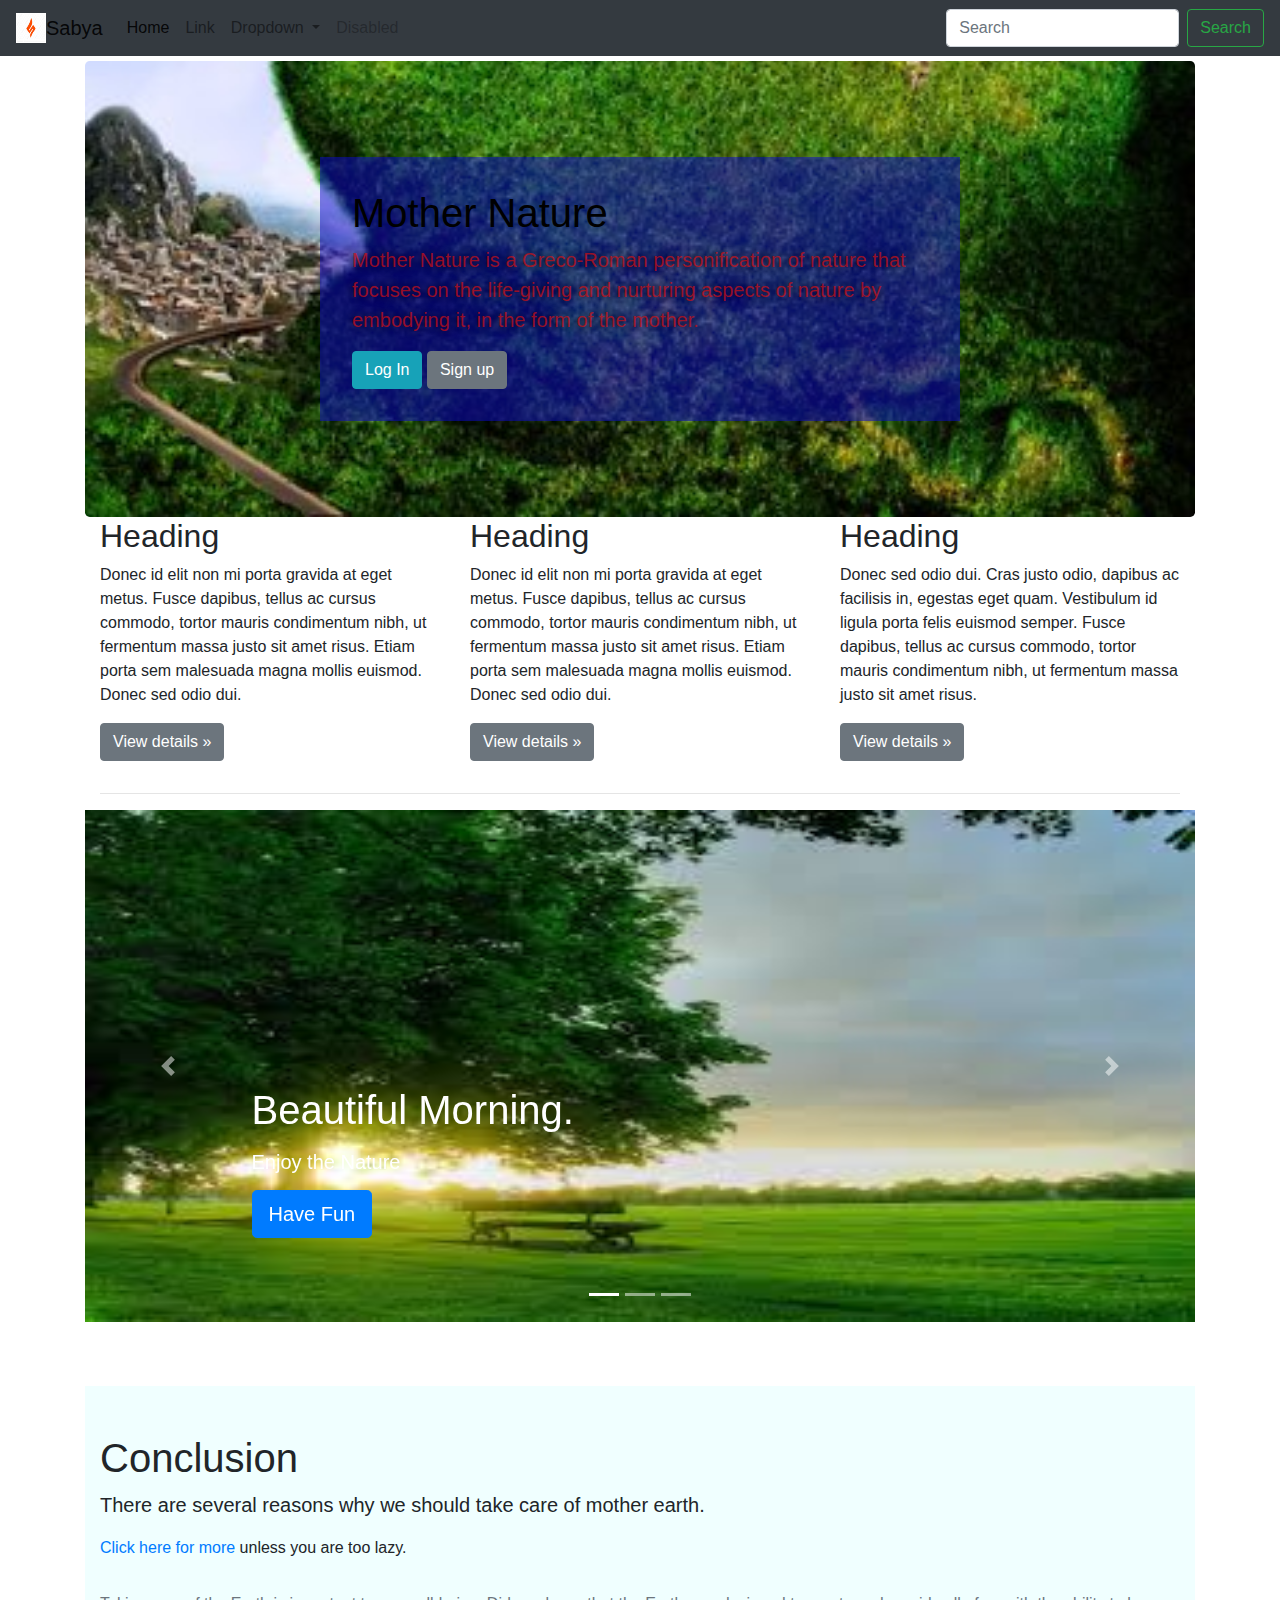
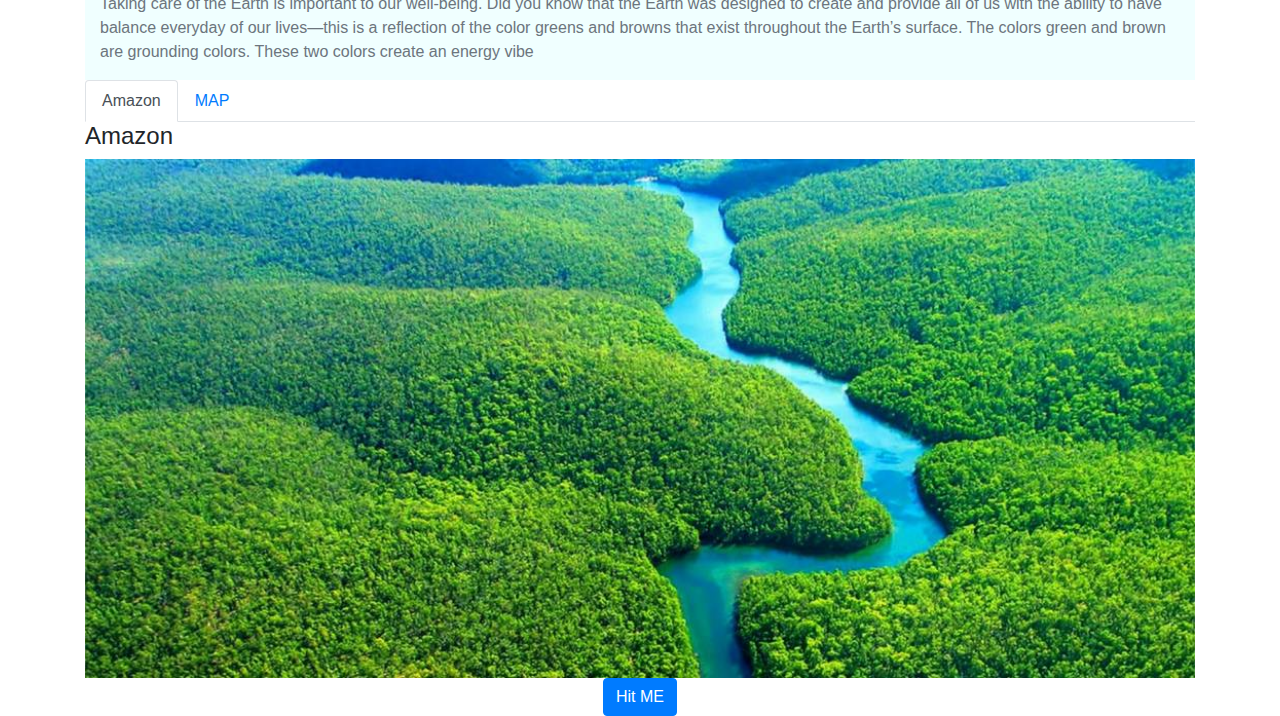
==== commit 646f56f4: "Update index.html" ====
--- a/index.html
+++ b/index.html
@@ -66,34 +66,30 @@
 					</div>
 				</div>
 			</div>
-
-			<div class="container">
-				<!-- Example row of columns -->
-				<div class="row grid">
-					<div class="col-md-4 col-1">
-						<h2>Greek</h2>
-						<p>In Greek mythology, Persephone, daughter of Demeter (goddess of the harvest), was abducted by Hades (god of the dead), and taken to the underworld as his queen. Demeter was so distraught 
-						that no crops would grow and the "entire human race [would] have perished of cruel, biting hunger if Zeus had not been concerned"  </p>
-						<p><a class="btn btn-secondary" href="#" role="button">View details &raquo;</a></p>
-					</div>
-					<div class="col-md-4 col-2">
-						<h2>Ancient Rome</h2>
-						<p>Roman Epicurean poet Lucretius opens his didactic poem De rerum natura by addressing Venus as a veritable mother of nature.[3] Lucretius uses Venus as "a personified symbol for the generative aspect of nature".
-						This largely has to do with the nature of Lucretius' work, which presents a nontheistic understanding of the world that eschews superstition. </p>
-						<p><a class="btn btn-secondary" href="#" role="button">View details &raquo;</a></p>
-					</div>
-					<div class="col-md-4 col-3">
-						<h2>Inca</h2>
-						<p>In Inca mythology, Mama Pacha or Pachamama is a fertility goddess who presides over planting and harvesting. Pachamama is usually translated as "Mother Earth" but a more literal translation would be 
-						"Mother Universe" (in Aymara and Quechua mama = mother / pacha = world, space-time or the universe).[5] Pachamama and her husband, Inti, are the most benevolent deities and are worshiped in parts of the Andean mountain ranges (stretching from present day Ecuador to Chile and Argentina).</p>
-						<p><a class="btn btn-secondary" href="#" role="button">View details &raquo;</a></p>
-					</div>
-				</div>
-
-				<hr>
-
-			</div> <!-- /container -->
-
+      
+  <div class="container">
+    <!-- Example row of columns -->
+    <div class="row">
+      <div class="col-md-4">
+        <h2>Heading</h2>
+        <p>Donec id elit non mi porta gravida at eget metus. Fusce dapibus, tellus ac cursus commodo, tortor mauris condimentum nibh, ut fermentum massa justo sit amet risus. Etiam porta sem malesuada magna mollis euismod. Donec sed odio dui. </p>
+        <p><a class="btn btn-secondary" href="#" role="button">View details &raquo;</a></p>
+      </div>
+      <div class="col-md-4">
+        <h2>Heading</h2>
+        <p>Donec id elit non mi porta gravida at eget metus. Fusce dapibus, tellus ac cursus commodo, tortor mauris condimentum nibh, ut fermentum massa justo sit amet risus. Etiam porta sem malesuada magna mollis euismod. Donec sed odio dui. </p>
+        <p><a class="btn btn-secondary" href="#" role="button">View details &raquo;</a></p>
+      </div>
+      <div class="col-md-4">
+        <h2>Heading</h2>
+        <p>Donec sed odio dui. Cras justo odio, dapibus ac facilisis in, egestas eget quam. Vestibulum id ligula porta felis euismod semper. Fusce dapibus, tellus ac cursus commodo, tortor mauris condimentum nibh, ut fermentum massa justo sit amet risus.</p>
+        <p><a class="btn btn-secondary" href="#" role="button">View details &raquo;</a></p>
+      </div>
+    </div>
+
+    <hr>
+
+  </div> <!-- /container -->
 		</main>
 
 		<div id="myCarousel" class="carousel slide" data-ride="carousel">
@@ -220,4 +216,4 @@
 	<script src="https://cdnjs.cloudflare.com/ajax/libs/popper.js/1.14.7/umd/popper.min.js" integrity="sha384-UO2eT0CpHqdSJQ6hJty5KVphtPhzWj9WO1clHTMGa3JDZwrnQq4sF86dIHNDz0W1" crossorigin="anonymous"></script>
 	<script src="https://stackpath.bootstrapcdn.com/bootstrap/4.3.1/js/bootstrap.min.js" integrity="sha384-JjSmVgyd0p3pXB1rRibZUAYoIIy6OrQ6VrjIEaFf/nJGzIxFDsf4x0xIM+B07jRM" crossorigin="anonymous"></script>
 </body>
-</html>+</html>
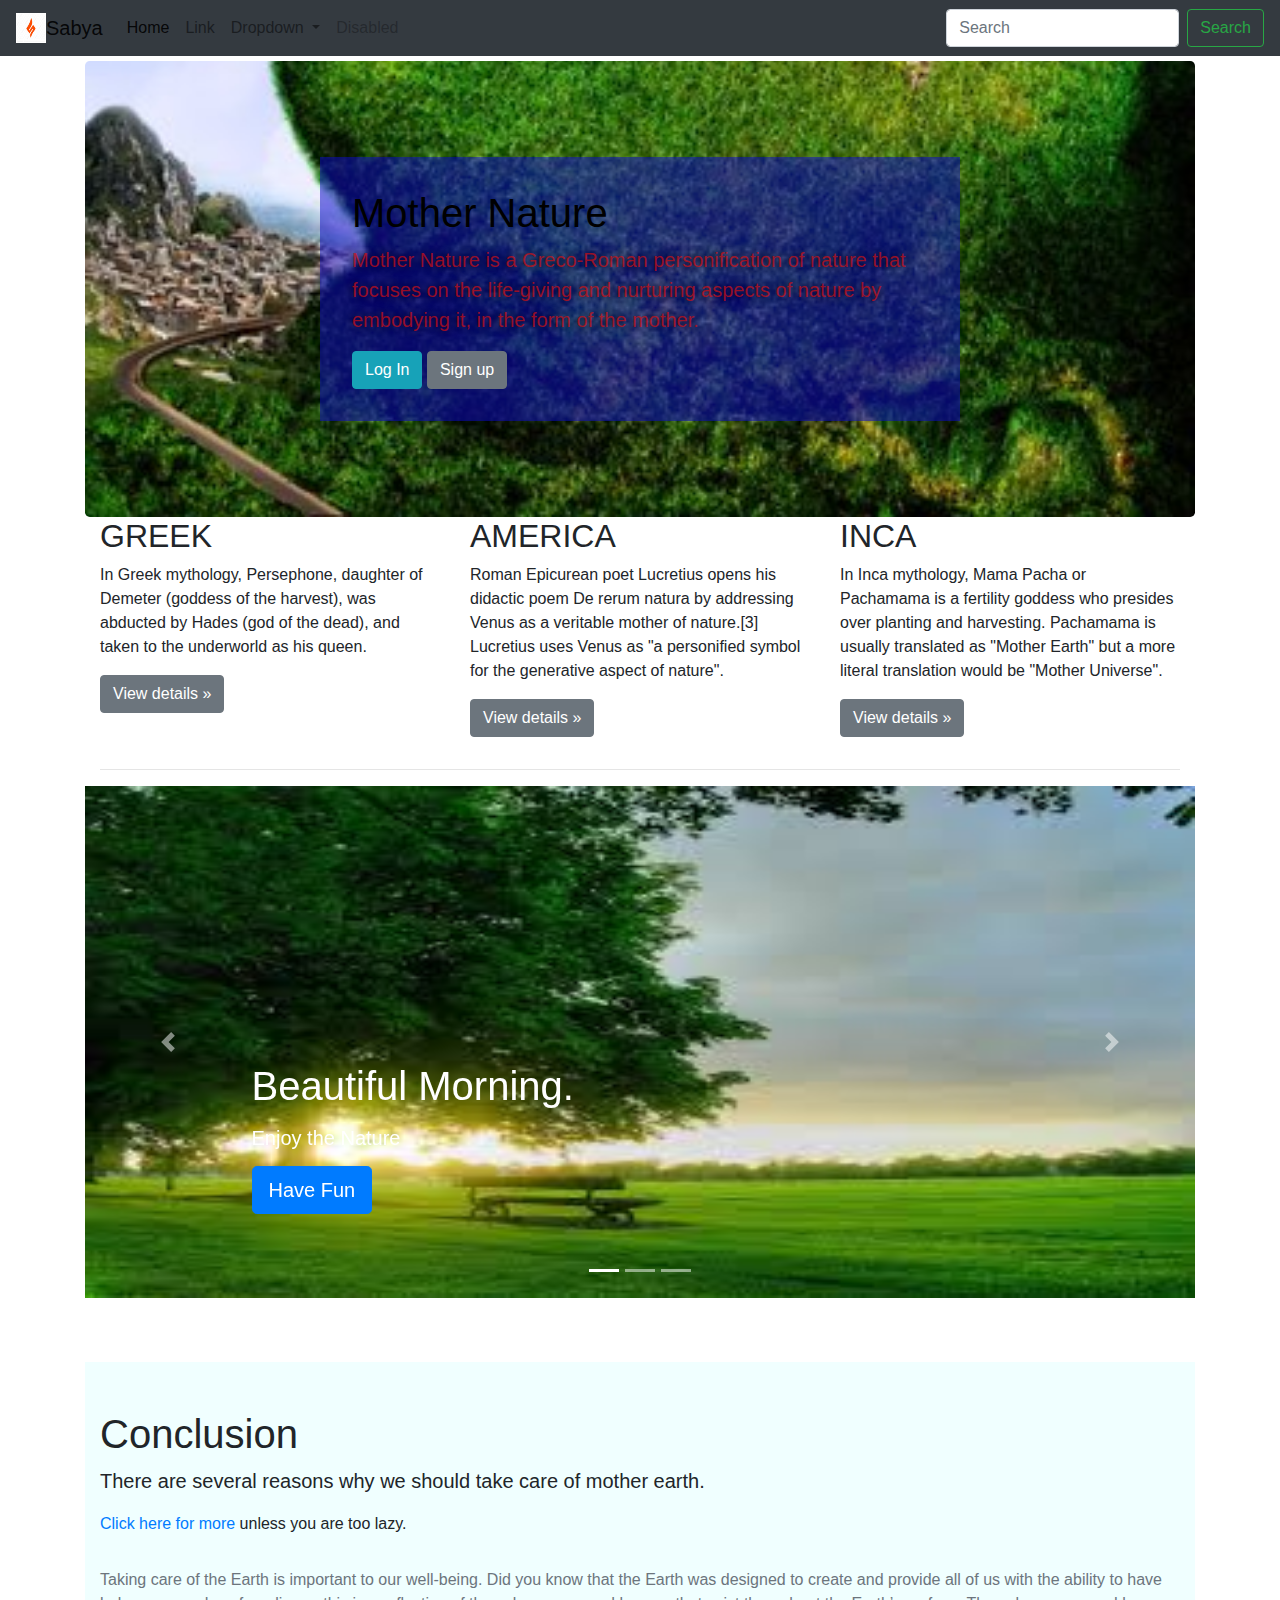
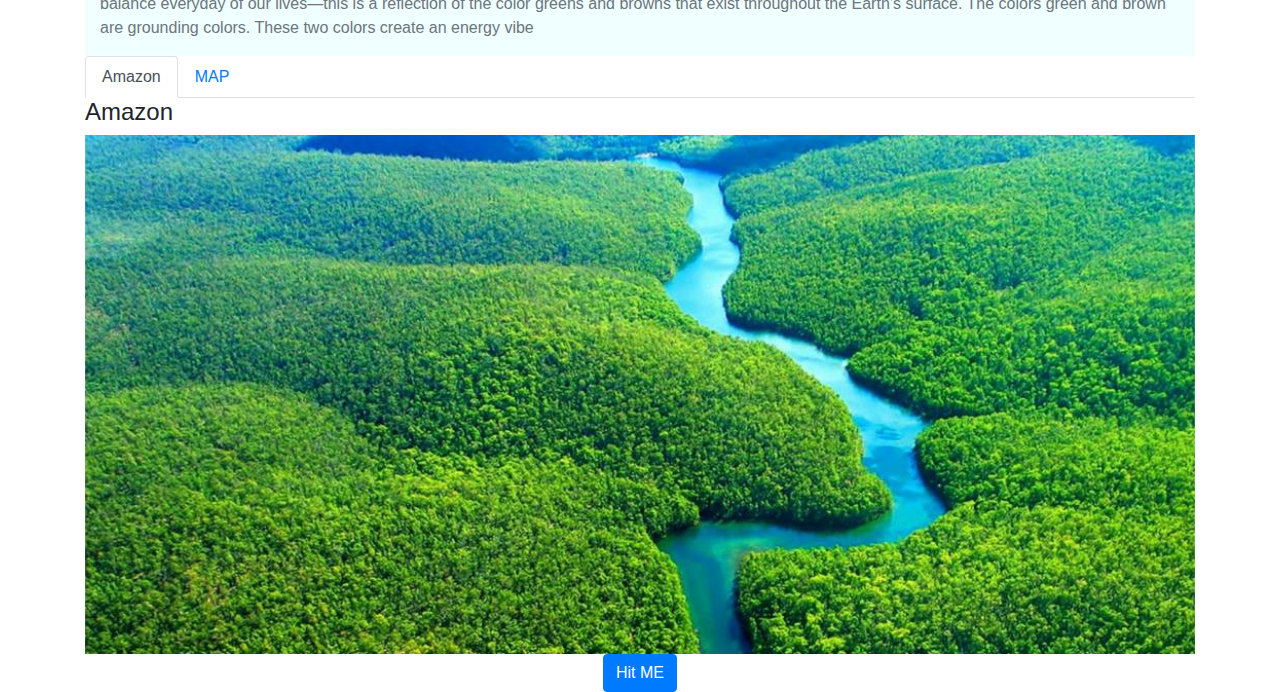
==== commit 198fdfba: "Update index.html" ====
--- a/index.html
+++ b/index.html
@@ -71,18 +71,19 @@
     <!-- Example row of columns -->
     <div class="row">
       <div class="col-md-4">
-        <h2>Heading</h2>
-        <p>Donec id elit non mi porta gravida at eget metus. Fusce dapibus, tellus ac cursus commodo, tortor mauris condimentum nibh, ut fermentum massa justo sit amet risus. Etiam porta sem malesuada magna mollis euismod. Donec sed odio dui. </p>
+        <h2>GREEK</h2>
+        <p>In Greek mythology, Persephone, daughter of Demeter (goddess of the harvest), was abducted by Hades (god of the dead), and taken to the underworld as his queen. </p>
         <p><a class="btn btn-secondary" href="#" role="button">View details &raquo;</a></p>
       </div>
       <div class="col-md-4">
-        <h2>Heading</h2>
-        <p>Donec id elit non mi porta gravida at eget metus. Fusce dapibus, tellus ac cursus commodo, tortor mauris condimentum nibh, ut fermentum massa justo sit amet risus. Etiam porta sem malesuada magna mollis euismod. Donec sed odio dui. </p>
+        <h2>AMERICA</h2>
+        <p>Roman Epicurean poet Lucretius opens his didactic poem De rerum natura by addressing Venus as a veritable mother of nature.[3] Lucretius uses Venus as "a personified symbol for the generative aspect of nature". </p>
         <p><a class="btn btn-secondary" href="#" role="button">View details &raquo;</a></p>
       </div>
       <div class="col-md-4">
-        <h2>Heading</h2>
-        <p>Donec sed odio dui. Cras justo odio, dapibus ac facilisis in, egestas eget quam. Vestibulum id ligula porta felis euismod semper. Fusce dapibus, tellus ac cursus commodo, tortor mauris condimentum nibh, ut fermentum massa justo sit amet risus.</p>
+        <h2>INCA</h2>
+        <p>In Inca mythology, Mama Pacha or Pachamama is a fertility goddess who presides over planting and harvesting. Pachamama is usually translated as "Mother Earth" but a more literal translation would be 
+						"Mother Universe".</p>
         <p><a class="btn btn-secondary" href="#" role="button">View details &raquo;</a></p>
       </div>
     </div>
